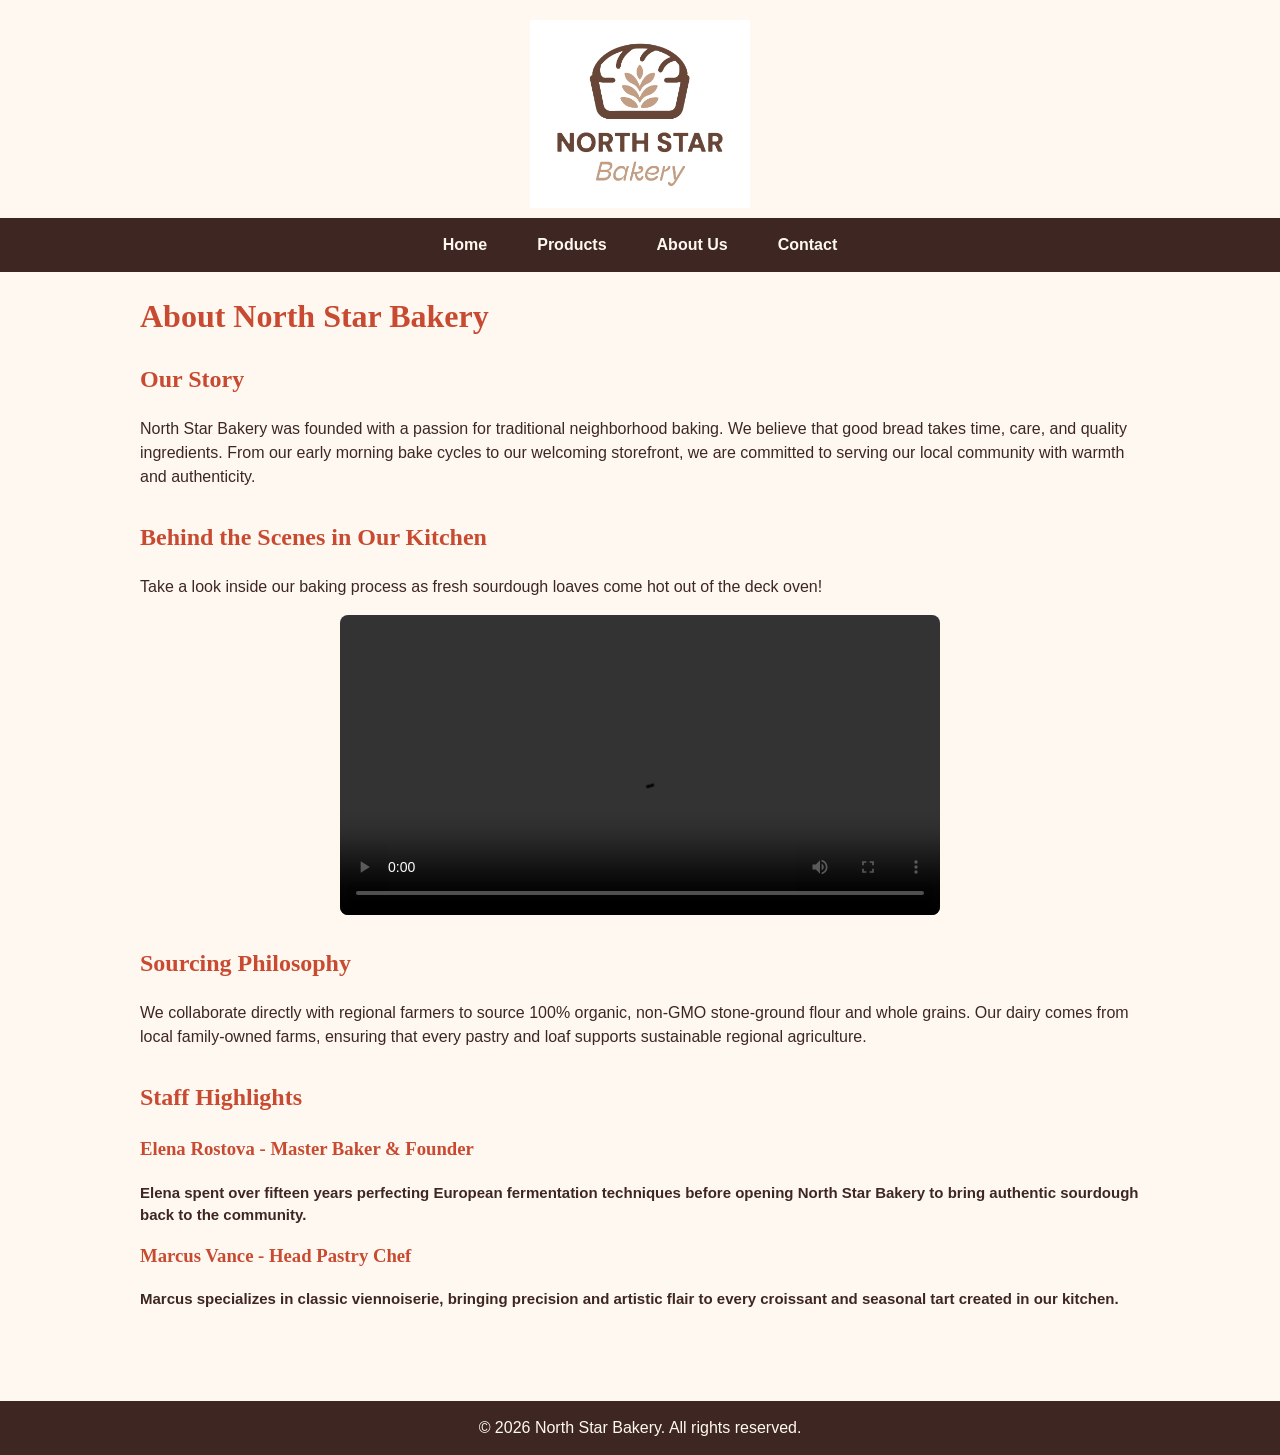
==== about.html @ 1604556c "Upload site files" ====
<!DOCTYPE html>
<html lang="en">
<head>
    <meta charset="UTF-8">
    <meta name="viewport" content="width=device-width, initial-scale=1.0">
    <title>About Us - North Star Bakery</title>
    <link rel="stylesheet" href="styles.css">
</head>
<body>

    <!-- Header and Navigation -->
    <header>
        <img src="bakery-logo_c.png" alt="North Star Bakery logo featuring an artisanal loaf of bread with wheat stalks">
        <nav>
            <ul>
                <li><a href="index.html">Home</a></li>
                <li><a href="products.html">Products</a></li>
                <li><a href="about.html">About Us</a></li>
                <li><a href="contact.html">Contact</a></li>
            </ul>
        </nav>
    </header>

    <!-- Main Content -->
    <main>
        <!-- Standardized h1 placement inside main -->
        <h1>About North Star Bakery</h1>

        <!-- Story of the Bakery -->
        <section>
            <h2>Our Story</h2>
            <p>North Star Bakery was founded with a passion for traditional neighborhood baking. We believe that good bread takes time, care, and quality ingredients. From our early morning bake cycles to our welcoming storefront, we are committed to serving our local community with warmth and authenticity.</p>
        </section>

        <!-- Behind the Scenes Video with Fallback Text -->
        <section>
            <h2>Behind the Scenes in Our Kitchen</h2>
            <p>Take a look inside our baking process as fresh sourdough loaves come hot out of the deck oven!</p>
            <video controls width="600">
                <source src="bakery-behind-scenes_c.mp4" type="video/mp4">
                Your browser does not support the video tag. Watch our bakers pull freshly baked sourdough loaves out of the stone deck oven.
            </video>
        </section>

        <!-- Sourcing Philosophy -->
        <section>
            <h2>Sourcing Philosophy</h2>
            <p>We collaborate directly with regional farmers to source 100% organic, non-GMO stone-ground flour and whole grains. Our dairy comes from local family-owned farms, ensuring that every pastry and loaf supports sustainable regional agriculture.</p>
        </section>

        <!-- Staff Highlights -->
        <section>
            <h2>Staff Highlights</h2>
            <article>
                <h3>Elena Rostova - Master Baker &amp; Founder</h3>
                <p>Elena spent over fifteen years perfecting European fermentation techniques before opening North Star Bakery to bring authentic sourdough back to the community.</p>
            </article>
            <article>
                <h3>Marcus Vance - Head Pastry Chef</h3>
                <p>Marcus specializes in classic viennoiserie, bringing precision and artistic flair to every croissant and seasonal tart created in our kitchen.</p>
            </article>
        </section>
    </main>

    <!-- Footer -->
    <footer>
        <p>&copy; 2026 North Star Bakery. All rights reserved.</p>
    </footer>

</body>
</html>
---- styles.css ----
/* Step 2: Visual Design System */
:root {
  --cream: #FFF8F0;
  --dark-brown: #3E2723;
  --warm-red: #C84B31;
  --caramel: #A67C52;
  --card-bg: #F8F4F4;
}

/* Base Styling (Mobile-First) */
body {
  font-family: Arial, sans-serif;
  color: var(--dark-brown);
  background-color: var(--cream);
  font-size: 16px;
  line-height: 1.5;
  margin: 0;
  padding: 0;
}

h1, h2, h3 {
  font-family: Georgia, serif;
  color: var(--warm-red);
  margin-top: 0;
}

p {
  margin-top: 0;
  margin-bottom: 1rem;
}

/* Main Content Container */
main {
  max-width: 1000px;
  margin: 0 auto;
  padding: 20px;
}

section {
  margin-bottom: 30px;
}

/* Style for intro text or subtitles */
h3 + p, .subtitle {
  font-size: 15px;
  font-weight: 600;
  color: var(--dark-brown);
  margin-bottom: 15px;
}

/* Global Responsive Image & Media Rules */
img, video {
  max-width: 100%;
  height: auto;
}

/* Header Logo Styling */
header {
  background-color: var(--cream);
  text-align: center;
  padding-top: 10px;
}

header img {
  max-width: 220px;
  height: auto;
  display: block;
  margin: 10px auto;
}

/* Controlled styling for feature / spotlight images and video */
main img, section img, video {
  max-width: 600px;
  width: 100%;
  object-fit: cover;
  display: block;
  margin: 15px auto;
  border-radius: 8px;
}

/* Figures & Captions */
figure {
  margin: 0;
  padding: 0;
  text-align: center;
}

figcaption {
  font-size: 14px;
  font-style: italic;
  color: var(--dark-brown);
  margin-top: 8px;
}

/* Navigation (Mobile-First) */
nav {
  background-color: var(--dark-brown);
  padding: 15px;
}

nav ul {
  list-style: none;
  margin: 0;
  padding: 0;
  display: flex;
  flex-direction: column;
  align-items: center;
  gap: 12px;
}

nav a {
  color: var(--cream);
  text-decoration: none;
  font-weight: bold;
  padding: 5px 10px;
  transition: color 0.2s ease-in-out;
}

nav a:hover, nav a:focus {
  color: var(--caramel);
}

/* Products Flexbox Grid (Mobile-First: 1 column) */
.product-container {
  display: flex;
  flex-wrap: wrap;
  justify-content: center;
  gap: 20px;
  padding: 10px 0;
}

.product-card {
  background-color: var(--card-bg);
  border: 2px solid var(--caramel);
  border-radius: 8px;
  padding: 15px;
  width: 100%;
  max-width: 400px;
  text-align: center;
  box-shadow: 0 4px 6px rgba(0,0,0,0.1);
  box-sizing: border-box;
}

.product-card img {
  max-width: 100%;
  height: 180px;
  object-fit: cover;
  border-radius: 6px;
  margin-bottom: 10px;
}

/* Form Styling (Contact Page) */
form {
  background-color: var(--card-bg);
  padding: 20px;
  border: 1px solid var(--caramel);
  border-radius: 8px;
  max-width: 650px;
  margin: 0 auto;
}

fieldset {
  border: 1px solid var(--caramel);
  border-radius: 6px;
  padding: 15px;
  margin-bottom: 20px;
  background-color: #FFFFFF;
}

legend {
  font-weight: bold;
  color: var(--warm-red);
  padding: 0 8px;
}

label {
  font-weight: bold;
  display: inline-block;
  margin-bottom: 5px;
}

input[type="text"],
input[type="email"],
input[type="date"],
select,
textarea {
  width: 100%;
  padding: 10px;
  border: 1px solid #CCC;
  border-radius: 4px;
  font-family: Arial, sans-serif;
  font-size: 14px;
  box-sizing: border-box;
}

button[type="submit"] {
  background-color: var(--warm-red);
  color: #FFFFFF;
  font-size: 16px;
  font-weight: bold;
  border: none;
  border-radius: 4px;
  padding: 12px 24px;
  cursor: pointer;
  width: 100%;
  transition: background-color 0.2s ease-in-out;
}

button[type="submit"]:hover {
  background-color: var(--dark-brown);
}

/* Footer */
footer {
  background-color: var(--dark-brown);
  color: var(--cream);
  text-align: center;
  padding: 15px;
  margin-top: 40px;
}

footer p {
  margin: 0;
}

/* Media Query for Larger Screens */
@media (min-width: 768px) {
  nav ul {
    flex-direction: row;
    justify-content: center;
    gap: 30px;
  }
  
  .product-card {
    flex: 1 1 250px; 
    max-width: 350px;
  }

  button[type="submit"] {
    width: auto;
  }
}
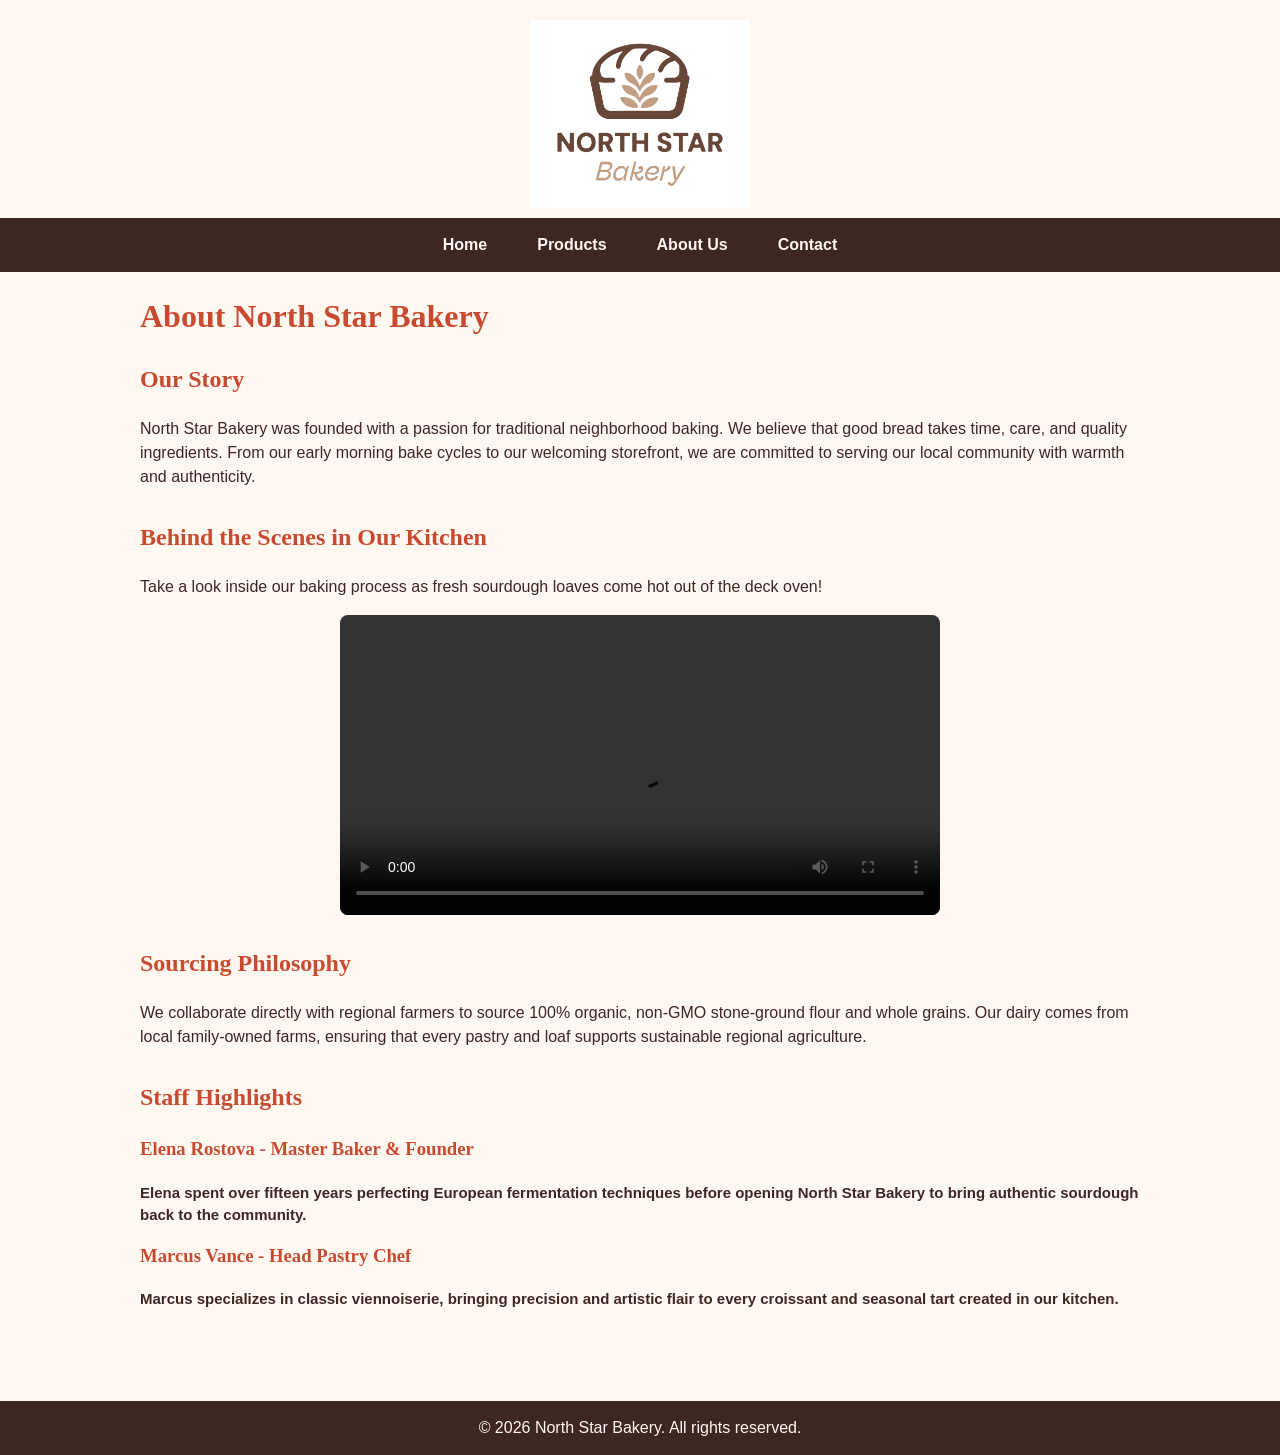
==== commit 447ac819: "Update about.html Removed unnecessary comments and whitespace for cleaner code." ====
--- a/about.html
+++ b/about.html
@@ -7,8 +7,6 @@
     <link rel="stylesheet" href="styles.css">
 </head>
 <body>
-
-    <!-- Header and Navigation -->
     <header>
         <img src="bakery-logo_c.png" alt="North Star Bakery logo featuring an artisanal loaf of bread with wheat stalks">
         <nav>
@@ -20,19 +18,12 @@
             </ul>
         </nav>
     </header>
-
-    <!-- Main Content -->
     <main>
-        <!-- Standardized h1 placement inside main -->
         <h1>About North Star Bakery</h1>
-
-        <!-- Story of the Bakery -->
         <section>
             <h2>Our Story</h2>
             <p>North Star Bakery was founded with a passion for traditional neighborhood baking. We believe that good bread takes time, care, and quality ingredients. From our early morning bake cycles to our welcoming storefront, we are committed to serving our local community with warmth and authenticity.</p>
         </section>
-
-        <!-- Behind the Scenes Video with Fallback Text -->
         <section>
             <h2>Behind the Scenes in Our Kitchen</h2>
             <p>Take a look inside our baking process as fresh sourdough loaves come hot out of the deck oven!</p>
@@ -41,14 +32,10 @@
                 Your browser does not support the video tag. Watch our bakers pull freshly baked sourdough loaves out of the stone deck oven.
             </video>
         </section>
-
-        <!-- Sourcing Philosophy -->
         <section>
             <h2>Sourcing Philosophy</h2>
             <p>We collaborate directly with regional farmers to source 100% organic, non-GMO stone-ground flour and whole grains. Our dairy comes from local family-owned farms, ensuring that every pastry and loaf supports sustainable regional agriculture.</p>
         </section>
-
-        <!-- Staff Highlights -->
         <section>
             <h2>Staff Highlights</h2>
             <article>
@@ -61,11 +48,9 @@
             </article>
         </section>
     </main>
-
-    <!-- Footer -->
     <footer>
         <p>&copy; 2026 North Star Bakery. All rights reserved.</p>
     </footer>
 
 </body>
-</html>+</html>
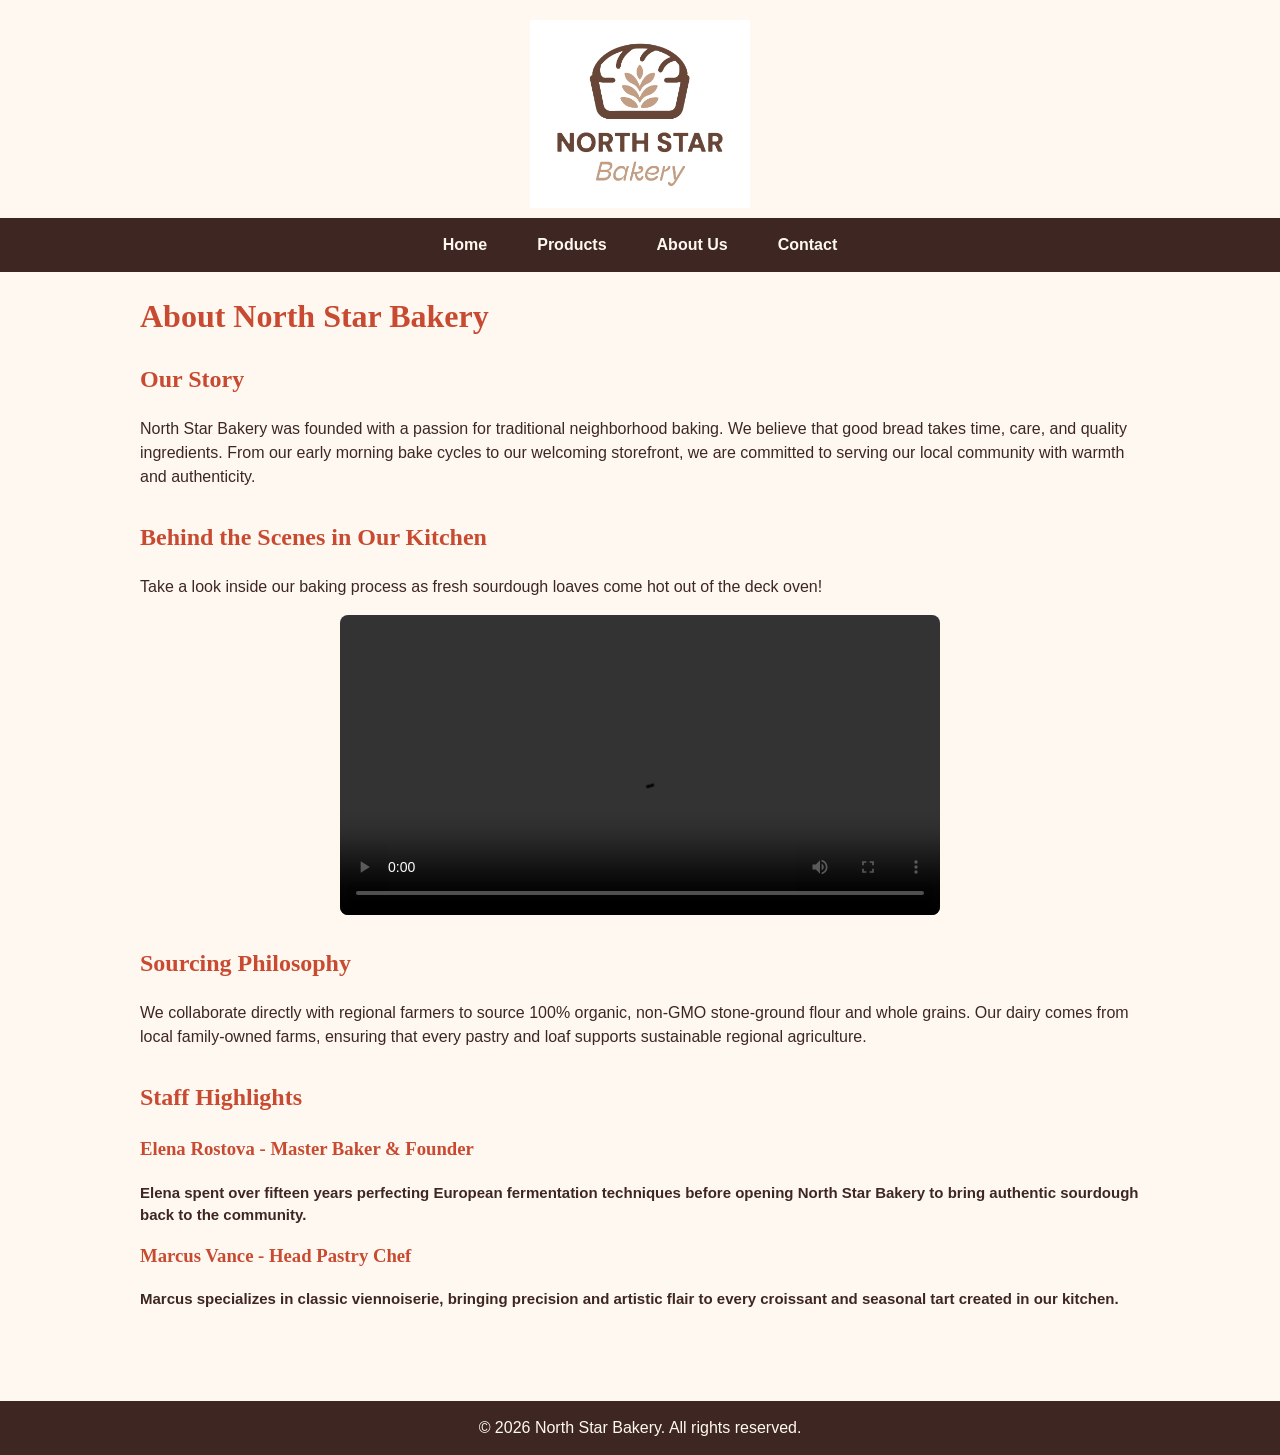
==== commit 048a1d1a: "Add Touchstone 4 form validation, estimator logic, and storage" ====
--- a/about.html
+++ b/about.html
@@ -53,4 +53,4 @@
     </footer>
 
 </body>
-</html>
+</html>
--- a/styles.css
+++ b/styles.css
@@ -1,4 +1,3 @@
-/* Step 2: Visual Design System */
 :root {
   --cream: #FFF8F0;
   --dark-brown: #3E2723;
@@ -7,7 +6,6 @@
   --card-bg: #F8F4F4;
 }
 
-/* Base Styling (Mobile-First) */
 body {
   font-family: Arial, sans-serif;
   color: var(--dark-brown);
@@ -29,7 +27,6 @@
   margin-bottom: 1rem;
 }
 
-/* Main Content Container */
 main {
   max-width: 1000px;
   margin: 0 auto;
@@ -40,7 +37,6 @@
   margin-bottom: 30px;
 }
 
-/* Style for intro text or subtitles */
 h3 + p, .subtitle {
   font-size: 15px;
   font-weight: 600;
@@ -48,13 +44,11 @@
   margin-bottom: 15px;
 }
 
-/* Global Responsive Image & Media Rules */
 img, video {
   max-width: 100%;
   height: auto;
 }
 
-/* Header Logo Styling */
 header {
   background-color: var(--cream);
   text-align: center;
@@ -68,7 +62,6 @@
   margin: 10px auto;
 }
 
-/* Controlled styling for feature / spotlight images and video */
 main img, section img, video {
   max-width: 600px;
   width: 100%;
@@ -78,7 +71,6 @@
   border-radius: 8px;
 }
 
-/* Figures & Captions */
 figure {
   margin: 0;
   padding: 0;
@@ -92,7 +84,6 @@
   margin-top: 8px;
 }
 
-/* Navigation (Mobile-First) */
 nav {
   background-color: var(--dark-brown);
   padding: 15px;
@@ -120,7 +111,6 @@
   color: var(--caramel);
 }
 
-/* Products Flexbox Grid (Mobile-First: 1 column) */
 .product-container {
   display: flex;
   flex-wrap: wrap;
@@ -149,7 +139,6 @@
   margin-bottom: 10px;
 }
 
-/* Form Styling (Contact Page) */
 form {
   background-color: var(--card-bg);
   padding: 20px;
@@ -210,7 +199,6 @@
   background-color: var(--dark-brown);
 }
 
-/* Footer */
 footer {
   background-color: var(--dark-brown);
   color: var(--cream);
@@ -223,7 +211,6 @@
   margin: 0;
 }
 
-/* Media Query for Larger Screens */
 @media (min-width: 768px) {
   nav ul {
     flex-direction: row;
@@ -239,4 +226,29 @@
   button[type="submit"] {
     width: auto;
   }
+}
+.error-message {
+  color: #c92a2a;
+  font-size: 0.85rem;
+  display: block;
+  margin-top: 4px;
+  font-weight: 600;
+}
+
+.success-message {
+  color: #2b8a3e;
+  font-weight: bold;
+  margin-top: 15px;
+  padding: 10px;
+  background-color: #ebfbee;
+  border-radius: 4px;
+}
+
+.estimator-box {
+  background-color: #fff9db;
+  border: 1px solid #fcc419;
+  padding: 12px;
+  margin: 12px 0;
+  border-radius: 6px;
+  font-size: 1.05rem;
 }
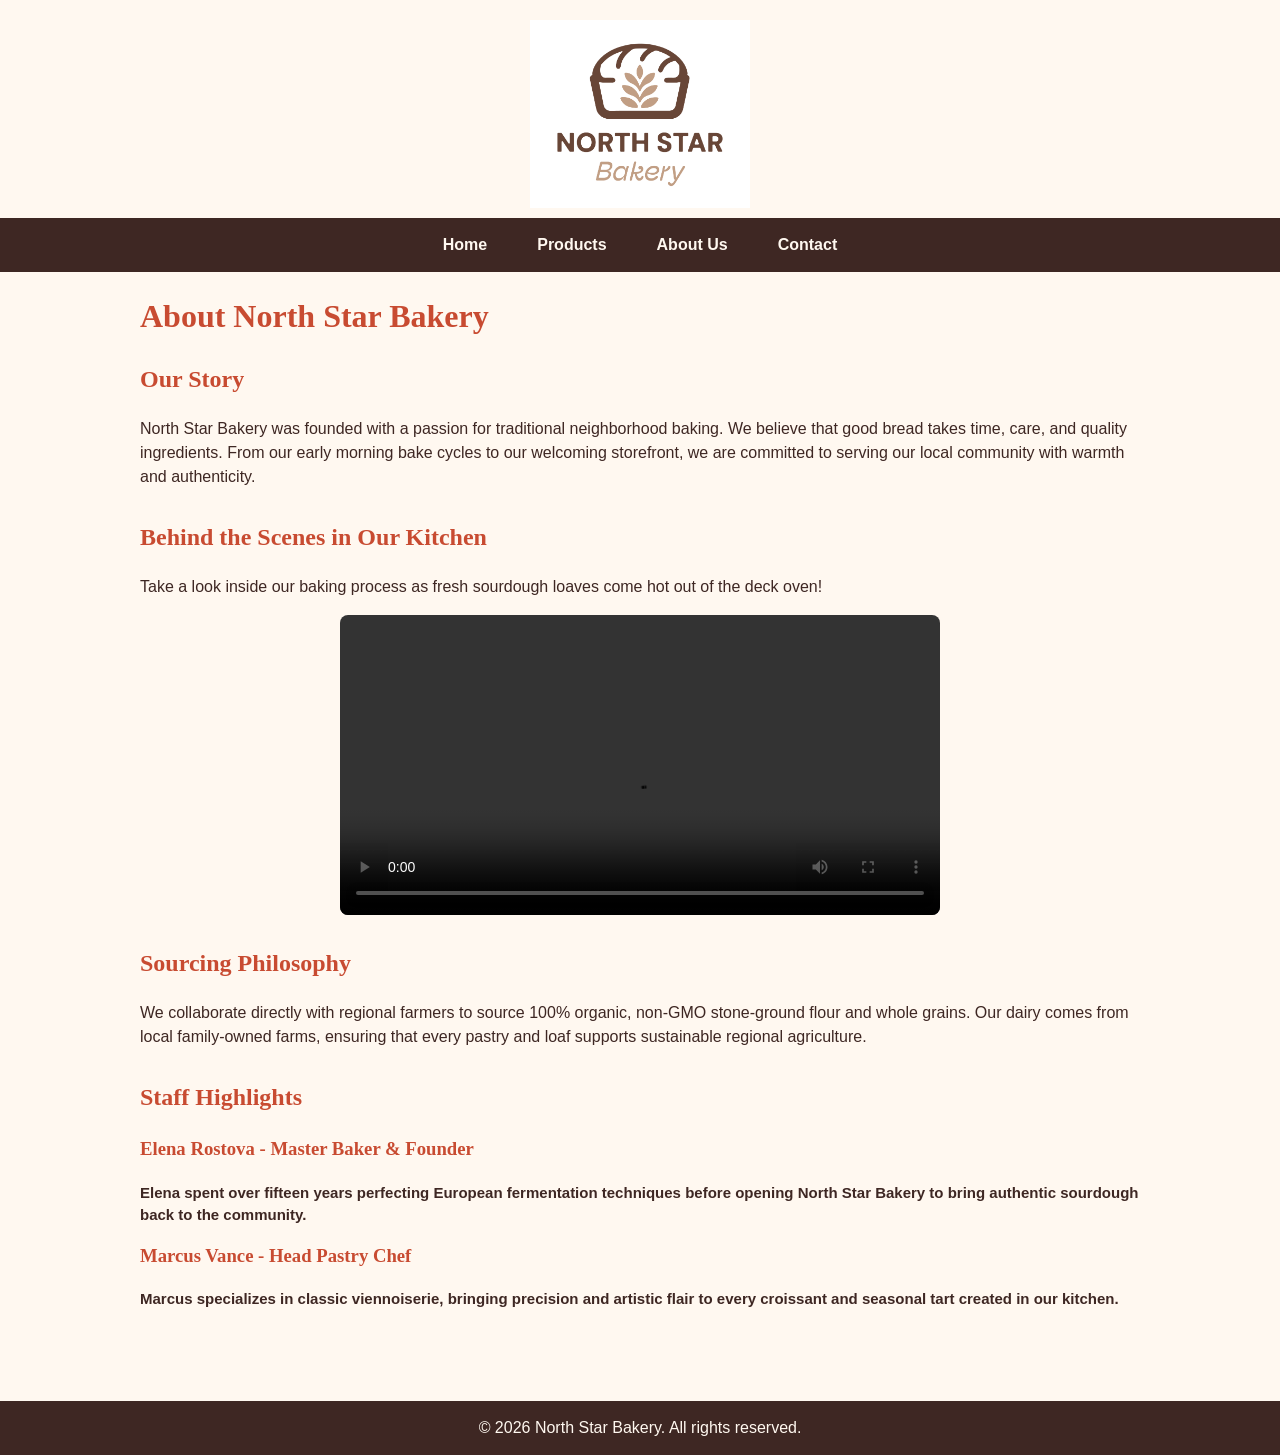
==== commit 734d8532: "Resolve merge and complete Touchstone 4" ====
--- a/about.html
+++ b/about.html
@@ -53,4 +53,4 @@
     </footer>
 
 </body>
-</html>+</html>
--- a/styles.css
+++ b/styles.css
@@ -227,6 +227,7 @@
     width: auto;
   }
 }
+<<<<<<< HEAD
 .error-message {
   color: #c92a2a;
   font-size: 0.85rem;
@@ -251,4 +252,6 @@
   margin: 12px 0;
   border-radius: 6px;
   font-size: 1.05rem;
-}+}
+=======
+>>>>>>> 6609e3eb18daae93a15d972de00e660ef91b69e3
